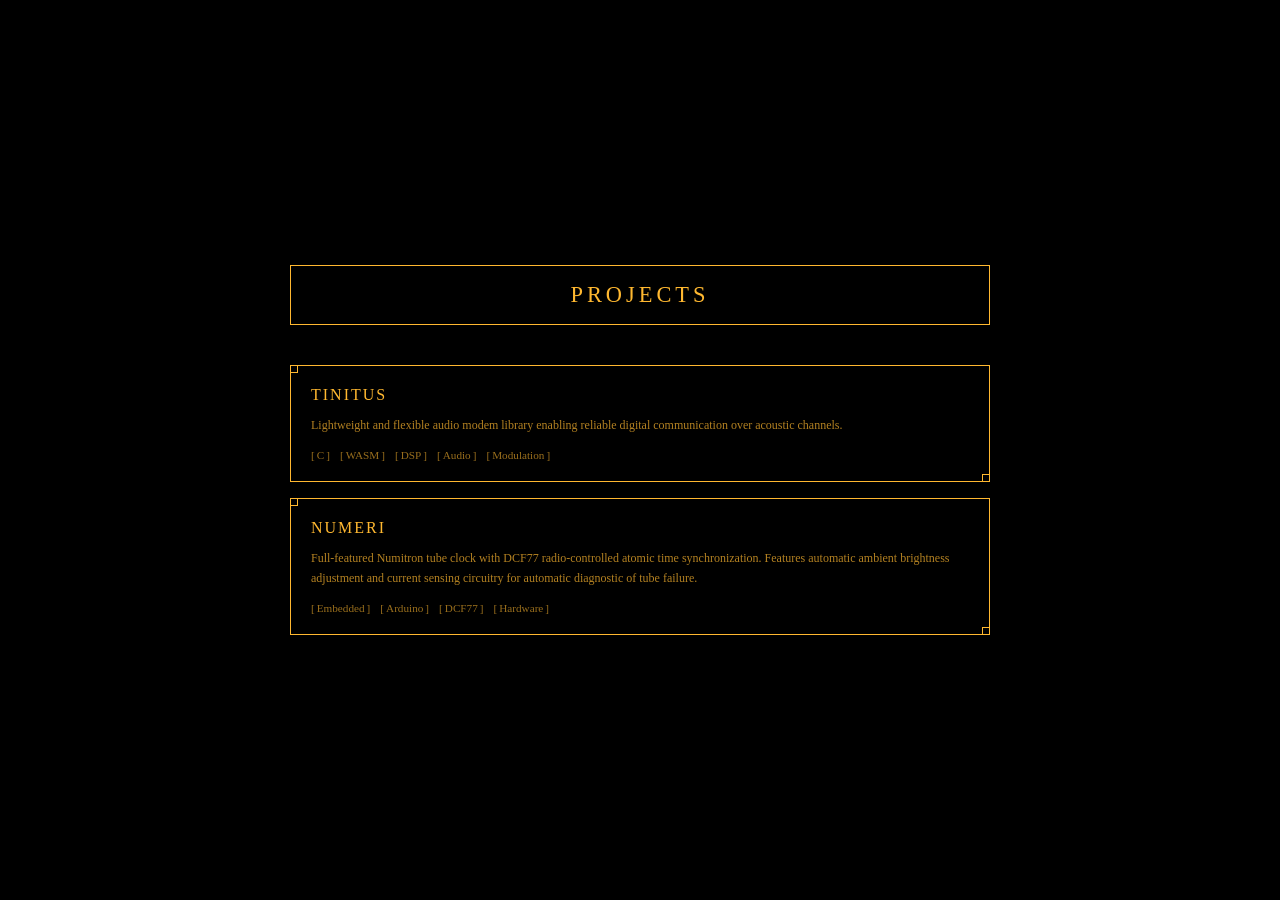
==== index-dev.html @ ca3c5ea6 "Prerobené na menu projektov." ====
<!DOCTYPE html>
<html lang="en">
<head>
    <meta charset="UTF-8">
    <meta name="viewport" content="width=device-width, initial-scale=1.0">
    <title>Project Menu</title>
    <style>
        * {
            margin: 0;
            padding: 0;
            box-sizing: border-box;
        }

        body {
            font-family: JetBrains Mono; src: url("assets/fonts/JetBrainsMono-Medium.ttf") format("truetype");
            background: #000;
            min-height: 100vh;
            display: flex;
            justify-content: center;
            align-items: center;
            color: #ffb830;
            padding: 40px 20px;
        }

        .container {
            max-width: 700px;
            width: 100%;
        }

        .header {
            margin-bottom: 40px;
            border: 1px solid #ffb830;
            padding: 16px 20px;
            text-align: center;
        }

        .header h1 {
            font-size: 1.4em;
            font-weight: 500;
            color: #ffb830;
            letter-spacing: 4px;
        }

        .menu {
            display: flex;
            flex-direction: column;
            gap: 16px;
        }

        .menu-item {
            border: 1px solid #ffb830;
            padding: 20px;
            cursor: pointer;
            position: relative;
            transition: all 0.2s ease;
        }

        .menu-item::before,
        .menu-item::after {
            content: '';
            position: absolute;
            width: 6px;
            height: 6px;
            border: 1px solid #ffb830;
            background: #000;
        }

        .menu-item::before {
            top: -1px;
            left: -1px;
        }

        .menu-item::after {
            bottom: -1px;
            right: -1px;
        }

        .menu-item:hover {
            background: rgba(255, 184, 48, 0.05);
            box-shadow: 0 0 15px rgba(255, 184, 48, 0.3);
        }

        .menu-item:hover::before,
        .menu-item:hover::after {
            background: #ffb830;
            box-shadow: 0 0 6px #ffb830;
        }

        .menu-item-title {
            font-size: 1em;
            font-weight: 500;
            color: #ffb830;
            margin-bottom: 12px;
            letter-spacing: 2px;
        }

        .menu-item-desc {
            color: #ffb830;
            font-size: 0.75em;
            line-height: 1.6;
            opacity: 0.7;
            margin-bottom: 14px;
        }

        .tags {
            display: flex;
            gap: 10px;
            flex-wrap: wrap;
            font-size: 0.7em;
            opacity: 0.6;
        }

        .tag {
            color: #ffb830;
        }

        .tag::before {
            content: '[';
            margin-right: 2px;
        }

        .tag::after {
            content: ']';
            margin-left: 2px;
        }

        .menu-item:hover .tags {
            opacity: 0.9;
        }

        @media (max-width: 600px) {
            .header h1 {
                font-size: 1.2em;
                letter-spacing: 2px;
            }
            .menu-item {
                padding: 16px;
            }
        }
    </style>
</head>
<body>
    <div class="container">
        <div class="header">
            <h1>PROJECTS</h1>
        </div>

        <div class="menu">
            <div class="menu-item" onclick="window.location.href='https://github.com/Servacek/soc'">
                <div class="menu-item-title">TINITUS</div>
                <div class="menu-item-desc">
                    Lightweight and flexible audio modem library enabling reliable digital communication over acoustic channels.
                </div>
                <div class="tags">
                    <span class="tag">C</span>
                    <span class="tag">WASM</span>
                    <span class="tag">DSP</span>
                    <span class="tag">Audio</span>
                    <span class="tag">Modulation</span>
                </div>
            </div>

            <div class="menu-item" onclick="window.location.href='https://github.com/Servacek/numeri'">
                <div class="menu-item-title">NUMERI</div>
                <div class="menu-item-desc">
                    Full-featured Numitron tube clock with DCF77 radio-controlled atomic time synchronization. Features automatic ambient brightness adjustment and current sensing circuitry for automatic diagnostic of tube failure.
                </div>
                <div class="tags">
                    <span class="tag">Embedded</span>
                    <span class="tag">Arduino</span>
                    <span class="tag">DCF77</span>
                    <span class="tag">Hardware</span>
                </div>
            </div>
        </div>
    </div>
</body>
</html>
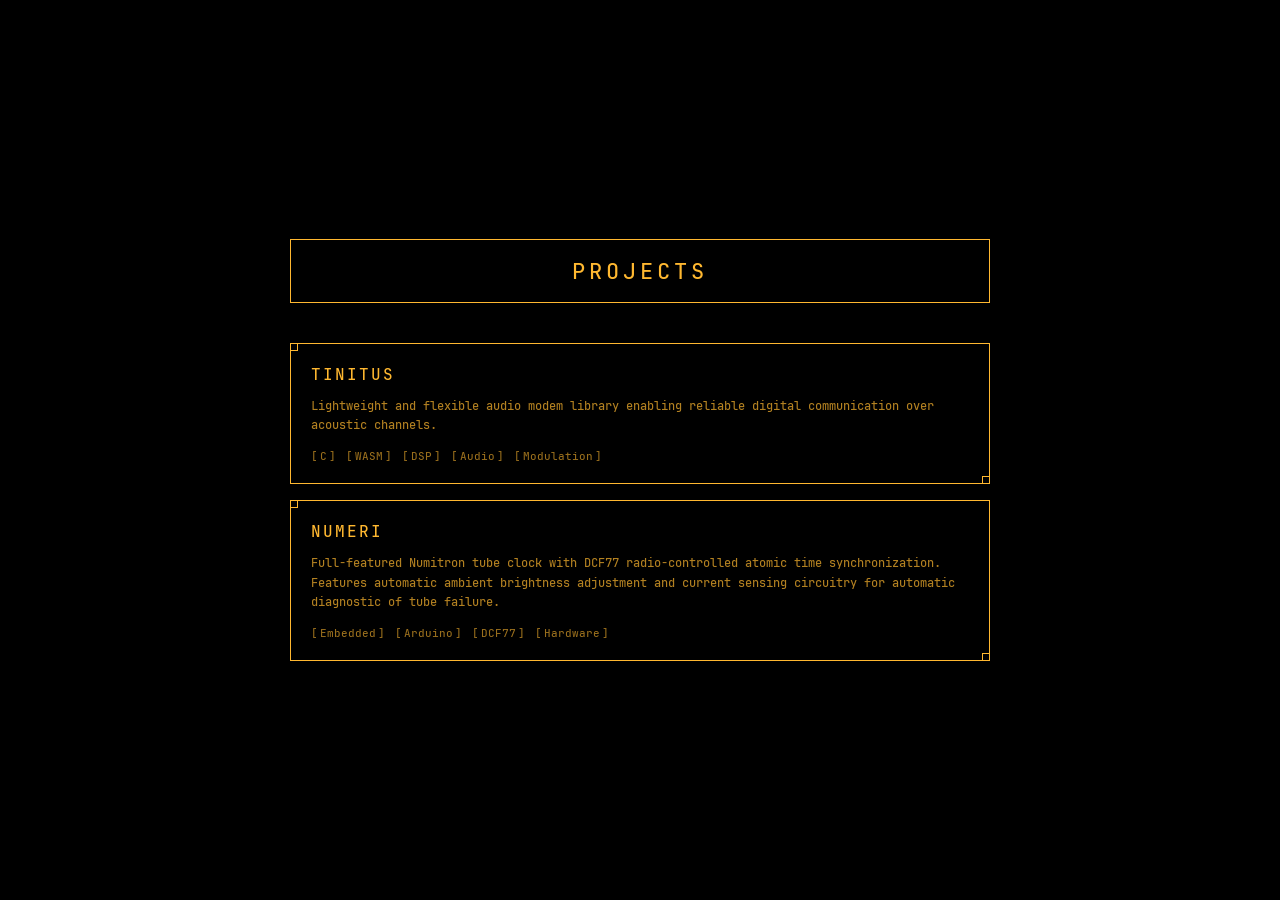
==== commit 0aa5a5bc: "Maybe the font problem has been fixed." ====
--- a/index-dev.html
+++ b/index-dev.html
@@ -5,6 +5,11 @@
     <meta name="viewport" content="width=device-width, initial-scale=1.0">
     <title>Project Menu</title>
     <style>
+        @font-face {
+            font-family: JetBrains Mono;
+            src: url("assets/fonts/JetBrainsMono-Medium.ttf") format("truetype");
+        }
+
         * {
             margin: 0;
             padding: 0;
@@ -12,7 +17,7 @@
         }
 
         body {
-            font-family: JetBrains Mono; src: url("assets/fonts/JetBrainsMono-Medium.ttf") format("truetype");
+            font-family: JetBrains Mono;
             background: #000;
             min-height: 100vh;
             display: flex;
@@ -146,7 +151,7 @@
         </div>
 
         <div class="menu">
-            <div class="menu-item" onclick="window.location.href='https://github.com/Servacek/soc'">
+            <div class="menu-item" onclick="window.location.href='https://servacek.github.io/audiomodem/'">
                 <div class="menu-item-title">TINITUS</div>
                 <div class="menu-item-desc">
                     Lightweight and flexible audio modem library enabling reliable digital communication over acoustic channels.
@@ -160,7 +165,7 @@
                 </div>
             </div>
 
-            <div class="menu-item" onclick="window.location.href='https://github.com/Servacek/numeri'">
+            <div class="menu-item" onclick="window.location.href='https://servacek.github.io/numeri/'">
                 <div class="menu-item-title">NUMERI</div>
                 <div class="menu-item-desc">
                     Full-featured Numitron tube clock with DCF77 radio-controlled atomic time synchronization. Features automatic ambient brightness adjustment and current sensing circuitry for automatic diagnostic of tube failure.
